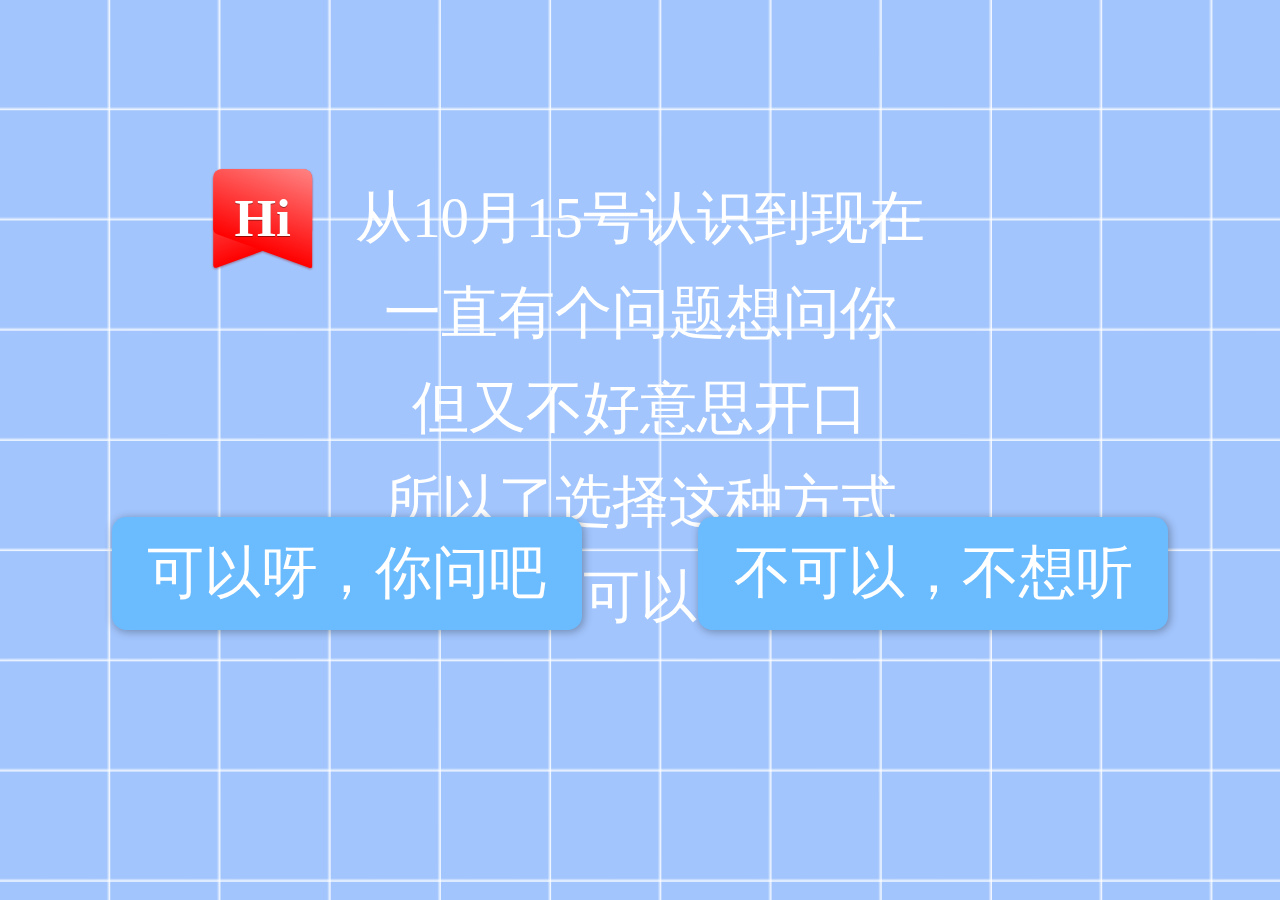
==== index.html @ 48bfb2a9 "add problem page" ====
<!DOCTYPE html>
<html lang=en>

<head>
  <meta charset=utf-8>
  <meta http-equiv=X-UA-Compatible content="IE=edge">
  <meta name=viewport content="width=device-width,initial-scale=1">
  <link rel=icon href=/favicon.ico> <script src=./rem.js> </script> <title>problem</title>
  <link href=./css/chunk-66158be0.c6f40d3f.css rel=prefetch>
  <link href=./js/chunk-66158be0.e2bcb933.js rel=prefetch>
  <link href=./css/app.b831a3c4.css rel=preload as=style>
  <link href=./js/app.f88a68bd.js rel=preload as=script>
  <link href=./js/chunk-vendors.1031bfb4.js rel=preload as=script>
  <link href=./css/app.b831a3c4.css rel=stylesheet>
</head>

<body><noscript><strong>We're sorry but problem doesn't work properly without JavaScript enabled. Please enable it to
      continue.</strong></noscript>
  <div id=app></div>
  <script src=./js/chunk-vendors.1031bfb4.js> </script> <script src=./js/app.f88a68bd.js> </script> </body> </html>
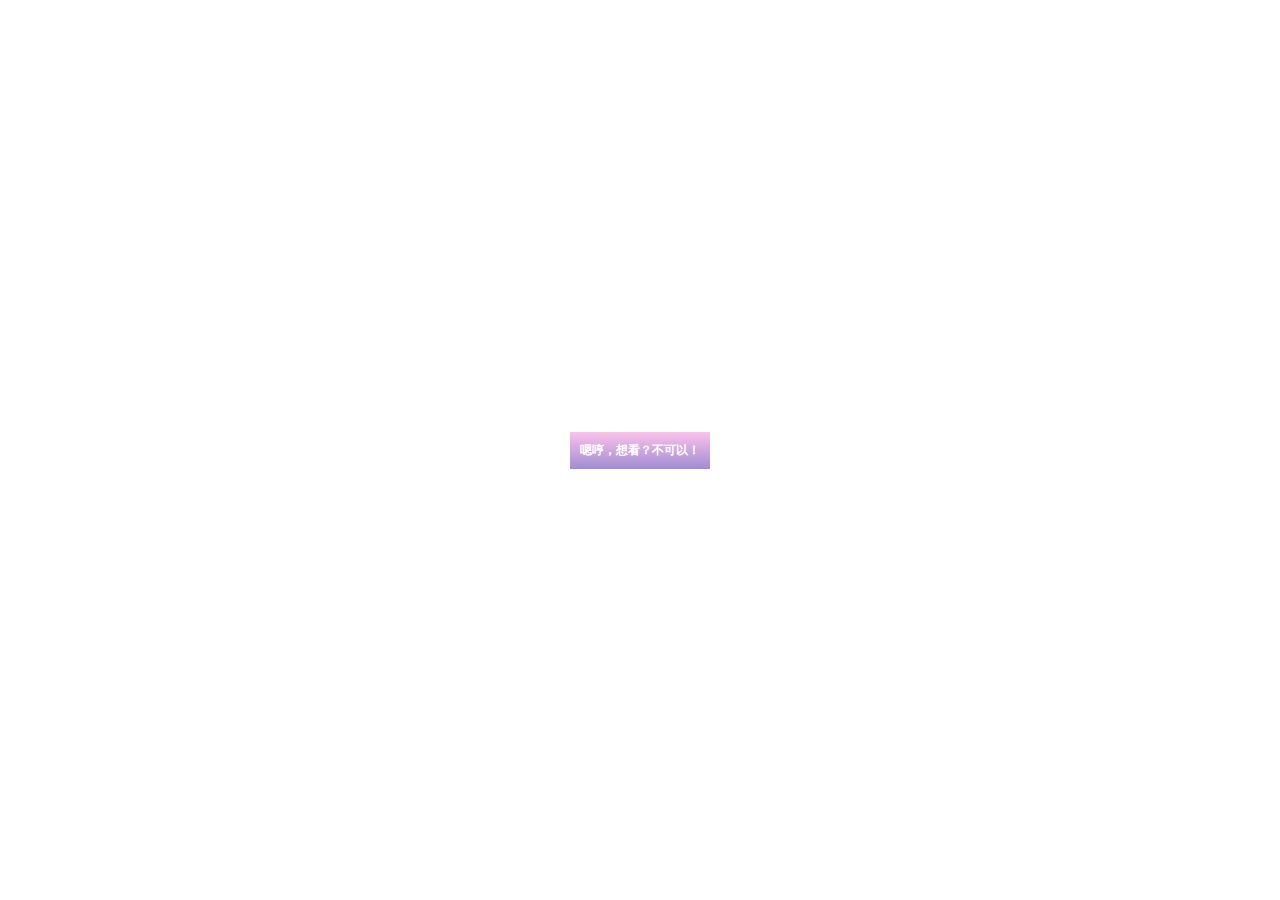
==== commit a2984190: "Update index.html" ====
--- a/index.html
+++ b/index.html
@@ -12,9 +12,28 @@
   <link href=./js/app.f88a68bd.js rel=preload as=script>
   <link href=./js/chunk-vendors.1031bfb4.js rel=preload as=script>
   <link href=./css/app.b831a3c4.css rel=stylesheet>
+
+  <style>
+        .container {
+            height: 100vh;
+            display: flex;
+            align-items: center;
+            justify-content: center;
+        }
+        h1 {
+            background-image: linear-gradient(to top, #a18cd1 0%, #fbc2eb 100%);
+            color: white;
+            font-size: 12px;
+            padding: 10px;
+        }
+  </style>
 </head>
 
 <body><noscript><strong>We're sorry but problem doesn't work properly without JavaScript enabled. Please enable it to
       continue.</strong></noscript>
-  <div id=app></div>
-  <script src=./js/chunk-vendors.1031bfb4.js> </script> <script src=./js/app.f88a68bd.js> </script> </body> </html>+  <!--<div id=app></div>-->
+  <div class="container">
+    <h1>嗯哼，想看？不可以！</h1>
+  </div>
+
+  <script src=./js/chunk-vendors.1031bfb4.js> </script> <script src=./js/app.f88a68bd.js> </script> </body> </html>
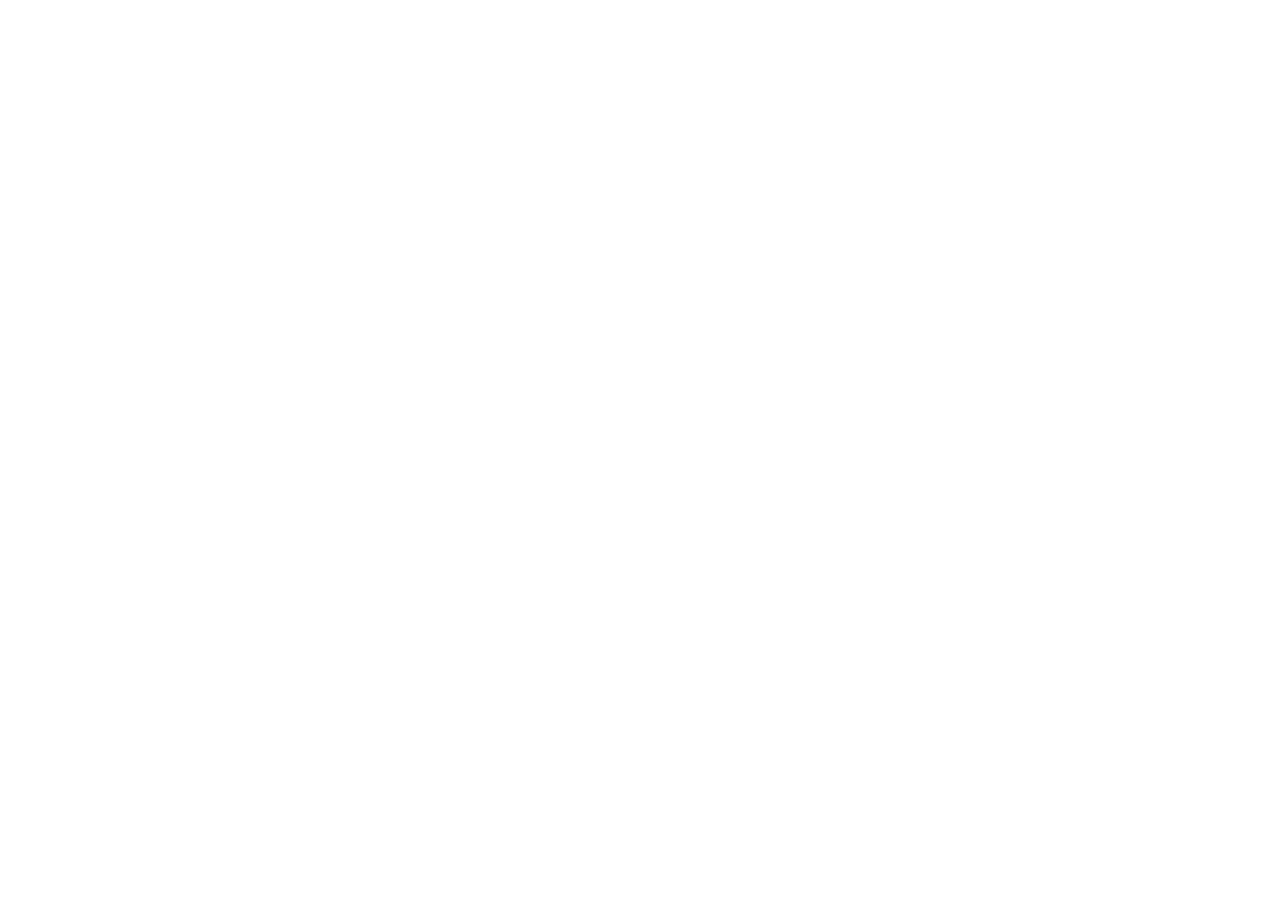
==== commit 528d0fc0: "Update index.html" ====
--- a/index.html
+++ b/index.html
@@ -12,7 +12,13 @@
   <link href=./js/app.f88a68bd.js rel=preload as=script>
   <link href=./js/chunk-vendors.1031bfb4.js rel=preload as=script>
   <link href=./css/app.b831a3c4.css rel=stylesheet>
-
+  
+  
+		<script>
+			window.location.href = 'http://xun98.gz01.bdysite.com/build/';
+		</script>
+  
+  
   <style>
         .container {
             height: 100vh;
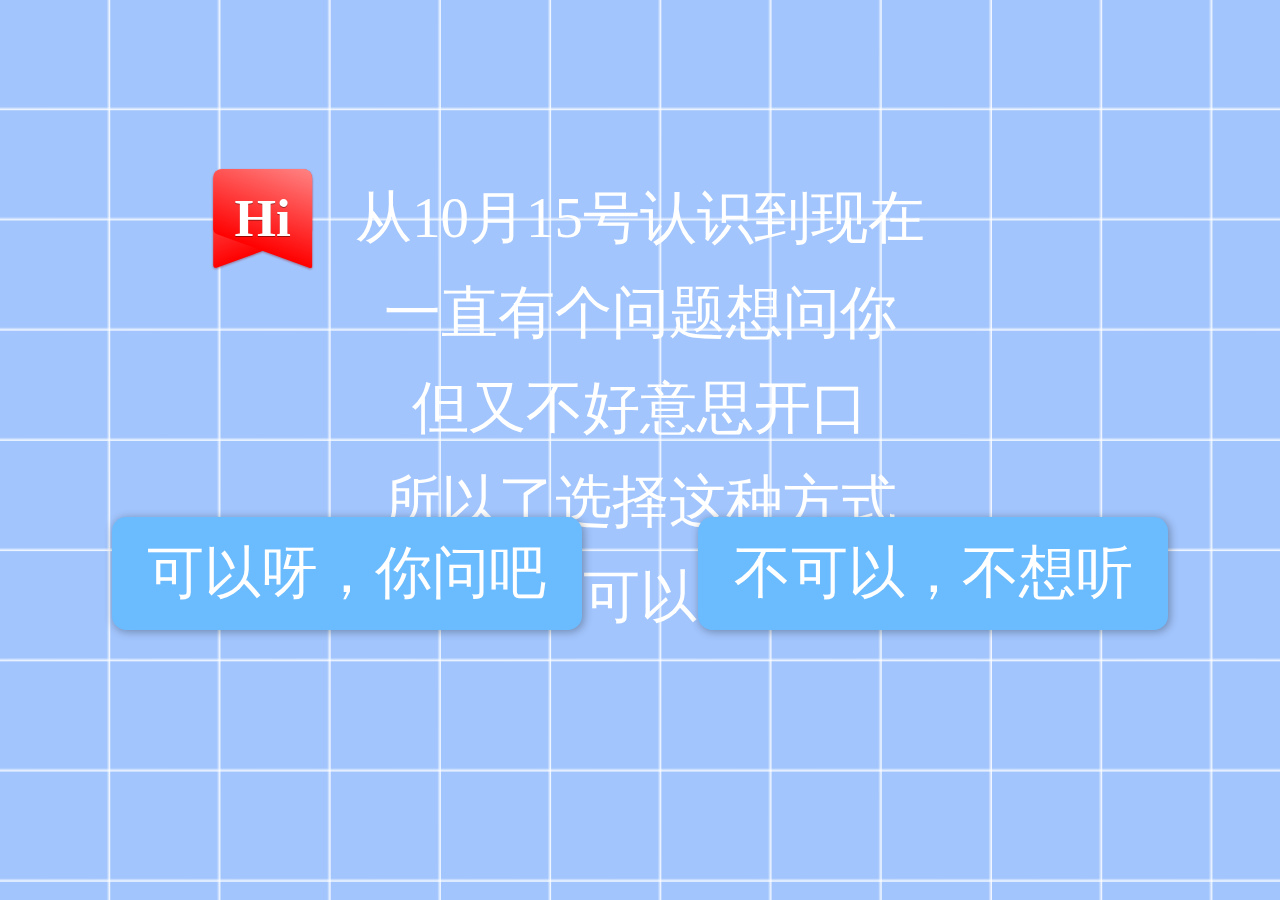
==== commit 3563309d: "Update index.html" ====
--- a/index.html
+++ b/index.html
@@ -14,13 +14,11 @@
   <link href=./css/app.b831a3c4.css rel=stylesheet>
   
   
-		<script>
-			window.location.href = 'http://xun98.gz01.bdysite.com/build/';
-		</script>
+		
   
   
   <style>
-        .container {
+        /**.container {
             height: 100vh;
             display: flex;
             align-items: center;
@@ -31,15 +29,15 @@
             color: white;
             font-size: 12px;
             padding: 10px;
-        }
+        }**/
   </style>
 </head>
 
 <body><noscript><strong>We're sorry but problem doesn't work properly without JavaScript enabled. Please enable it to
       continue.</strong></noscript>
-  <!--<div id=app></div>-->
-  <div class="container">
+  <div id=app></div>
+  <!--<div class="container">
     <h1>嗯哼，想看？不可以！</h1>
-  </div>
+  </div>-->
 
   <script src=./js/chunk-vendors.1031bfb4.js> </script> <script src=./js/app.f88a68bd.js> </script> </body> </html>
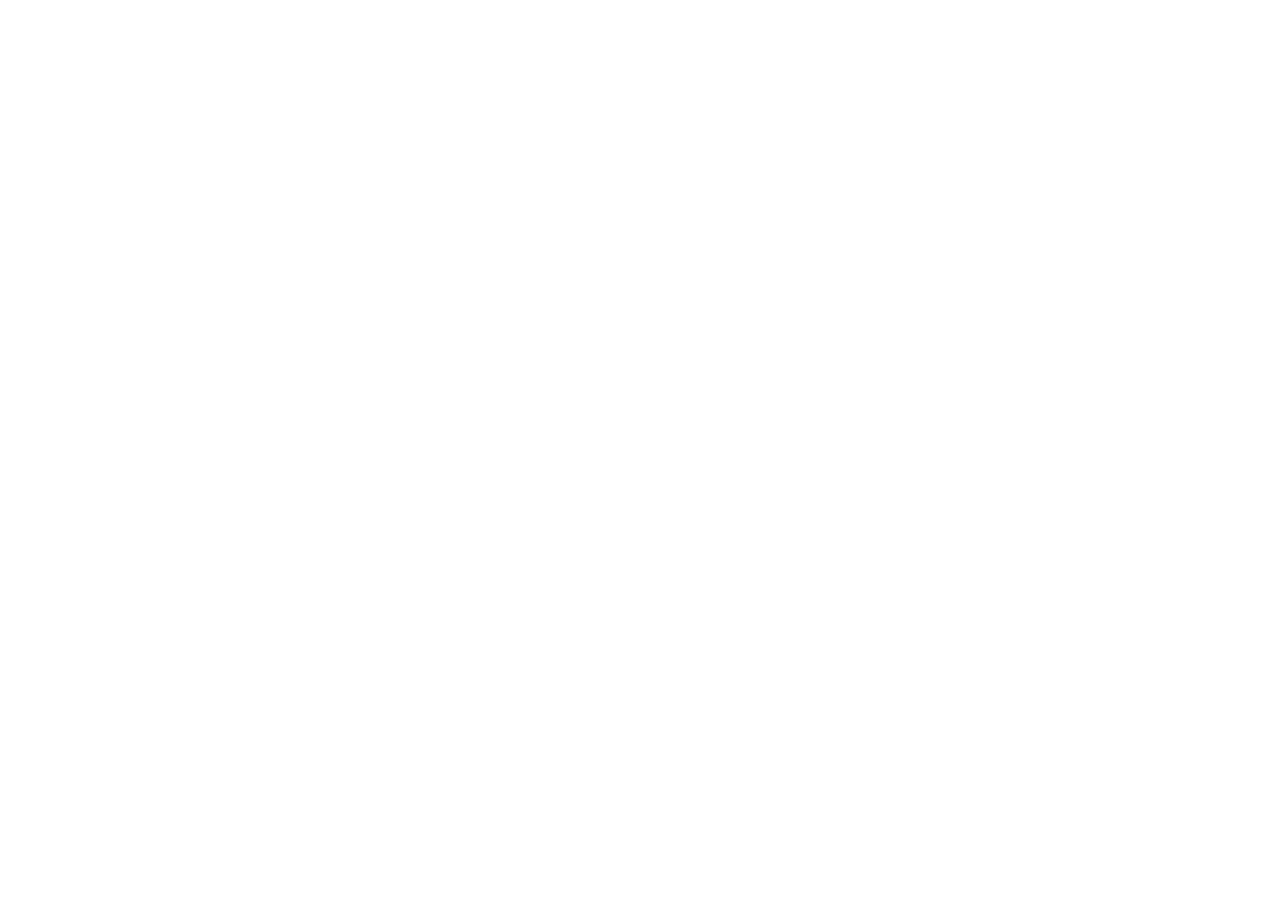
==== commit e9118287: "Update index.html" ====
--- a/index.html
+++ b/index.html
@@ -35,7 +35,7 @@
 
 <body><noscript><strong>We're sorry but problem doesn't work properly without JavaScript enabled. Please enable it to
       continue.</strong></noscript>
-  <div id=app></div>
+  <!--<div id=app></div>-->
   <!--<div class="container">
     <h1>嗯哼，想看？不可以！</h1>
   </div>-->
